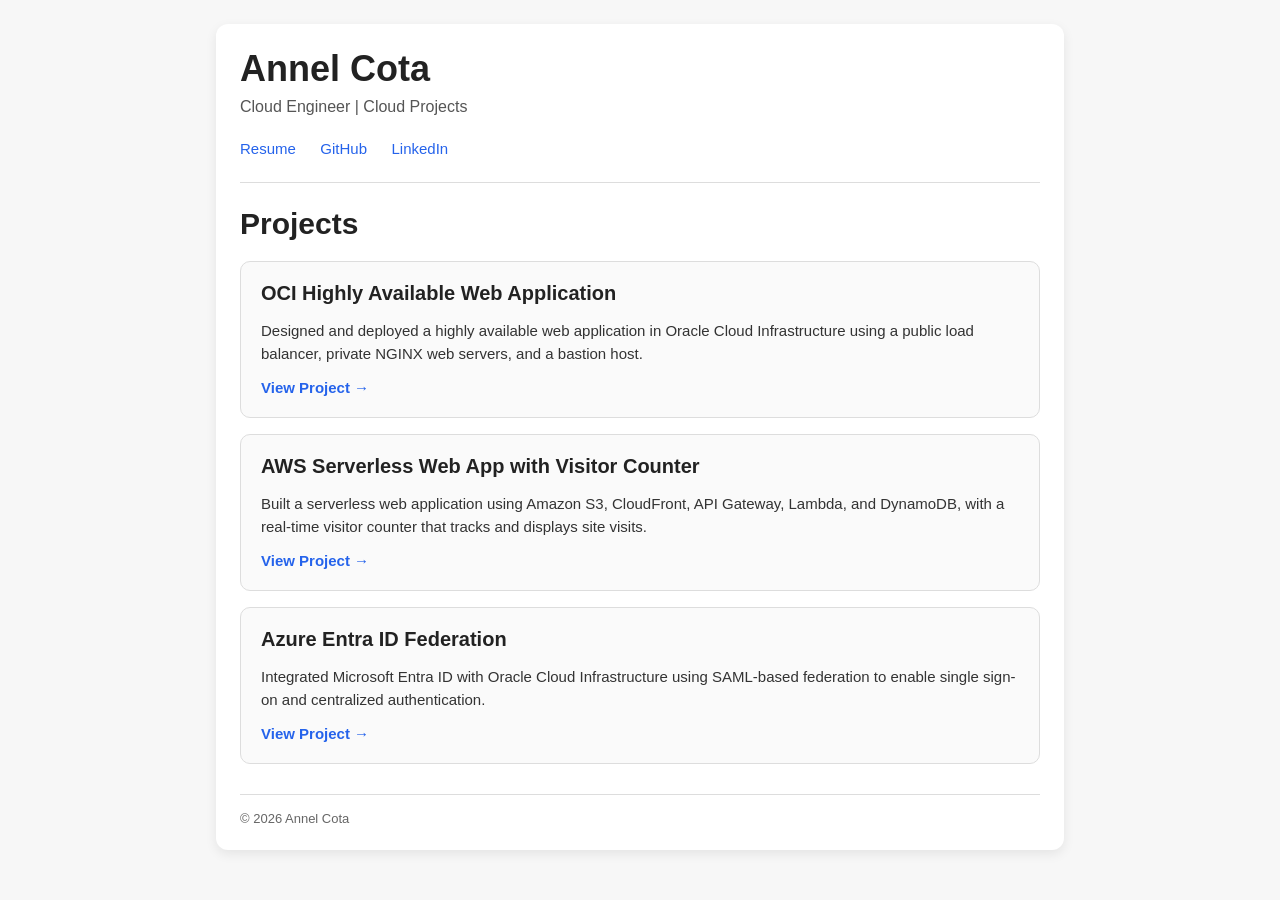
==== index.html @ 1a6d838b "Update index.html" ====
<!DOCTYPE html>
<html lang="en">
<head>
  <meta charset="UTF-8">
  <meta name="viewport" content="width=device-width, initial-scale=1.0">
  <link rel="stylesheet" href="style.css">
  <title>Annel Cota | Portfolio</title>
</head>

<body>
  <div class="container">

    <h1>Annel Cota</h1>

    <p class="subtitle">
      Cloud Engineer | Cloud Projects
    </p>

    <div class="nav-links">
      <a href="annelcota-resume-APR2026.pdf" target="_blank">Resume</a>
      <a href="https://github.com/cotaannel" target="_blank">GitHub</a>
      <a href="https://www.linkedin.com/in/annel-cota/" target="_blank">LinkedIn</a>
    </div>

    <hr>

    <h2>Projects</h2>

    <div class="project-card">
      <h3>OCI Highly Available Web Application</h3>

      <p>
        Designed and deployed a highly available web application in Oracle Cloud
        Infrastructure using a public load balancer, private NGINX web servers,
        and a bastion host.
      </p>

      <a class="project-link" href="http://163.192.210.14/">
        View Project →
      </a>
    </div>

    <div class="project-card">
      <h3>AWS Serverless Web App with Visitor Counter</h3>

      <p>
       Built a serverless web application using Amazon S3, CloudFront, API Gateway, Lambda, and DynamoDB, 
        with a real-time visitor counter that tracks and displays site visits.
      </p>

      <a class="project-link" href="aws-project.html">
        View Project →
      </a>
    </div>

    <div class="project-card">
      <h3>Azure Entra ID Federation</h3>

      <p>
        Integrated Microsoft Entra ID with Oracle Cloud Infrastructure using SAML-based federation to enable single sign-on and centralized authentication.
      </p>

      <a class="project-link" href="azure-project.html">
        View Project →
      </a>
    </div>

    <div class="footer">
      © 2026 Annel Cota
    </div>

  </div>
</body>
</html>
---- style.css ----
body {
      font-family: Arial, sans-serif;
      background: #f7f7f7;
      color: #222;
      margin: 0;
      padding: 24px;
    }

    .container {
      max-width: 800px;
      margin: auto;
      background: white;
      padding: 24px;
      border-radius: 12px;
      box-shadow: 0 4px 12px rgba(0, 0, 0, 0.08);
    }

    h1 {
      font-size: 36px;
      margin: 0;
    }

    .subtitle {
      font-size: 16px;
      color: #555;
      margin-top: 8px;
      margin-bottom: 24px;
    }

    .nav-links {
      margin-bottom: 24px;
    }

    .nav-links a {
      color: #2563eb;
      text-decoration: none;
      font-size: 15px;
      margin-right: 20px;
    }

    .nav-links a:hover {
      text-decoration: underline;
    }

    hr {
      border: none;
      border-top: 1px solid #ddd;
      margin: 24px 0;
    }

    h2 {
      font-size: 30px;
      margin-top: 0;
      margin-bottom: 20px;
    }

    .project-card {
      border: 1px solid #ddd;
      border-radius: 10px;
      background: #fafafa;
      padding: 20px;
      margin-bottom: 16px;
    }

    .project-card h3 {
      margin-top: 0;
      margin-bottom: 12px;
      font-size: 20px;
    }

    .project-card p {
      font-size: 15px;
      line-height: 1.5;
      color: #333;
      margin-bottom: 14px;
    }

    .project-link {
      color: #2563eb;
      text-decoration: none;
      font-size: 15px;
      font-weight: bold;
    }

    .project-link:hover {
      text-decoration: underline;
    }

    .footer {
      margin-top: 30px;
      padding-top: 16px;
      border-top: 1px solid #ddd;
      color: #666;
      font-size: 13px;
    }

    .footer a {
      color: #2563eb;
      text-decoration: none;
      margin-left: 10px;
    }

    .footer a:hover {
      text-decoration: underline;
    }

    @media (max-width: 768px) {
      body {
        padding: 16px;
      }

      .container {
        padding: 20px;
      }

      h1 {
        font-size: 30px;
      }

      h2 {
        font-size: 24px;
      }

      .project-card h3 {
        font-size: 18px;
      }
    }
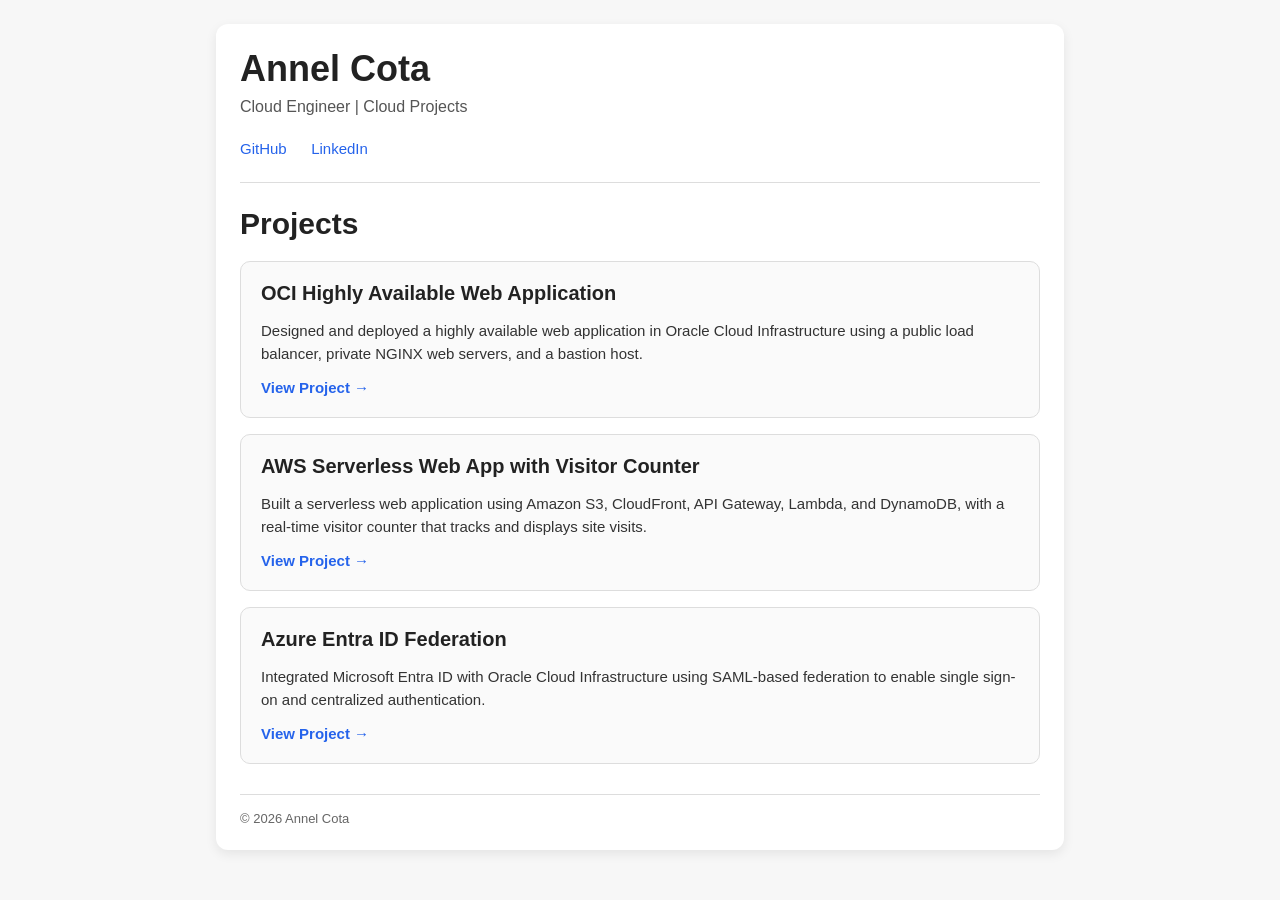
==== commit 1585cd1e: "Update index.html" ====
--- a/index.html
+++ b/index.html
@@ -17,7 +17,7 @@
     </p>
 
     <div class="nav-links">
-      <a href="annelcota-resume-APR2026.pdf" target="_blank">Resume</a>
+      <!-- <a href="resume.pdf" target="_blank">Resume</a> -->
       <a href="https://github.com/cotaannel" target="_blank">GitHub</a>
       <a href="https://www.linkedin.com/in/annel-cota/" target="_blank">LinkedIn</a>
     </div>
@@ -48,7 +48,7 @@
         with a real-time visitor counter that tracks and displays site visits.
       </p>
 
-      <a class="project-link" href="aws-project.html">
+      <a class="project-link" href="https://aws.annelcota.com">
         View Project →
       </a>
     </div>
@@ -60,7 +60,7 @@
         Integrated Microsoft Entra ID with Oracle Cloud Infrastructure using SAML-based federation to enable single sign-on and centralized authentication.
       </p>
 
-      <a class="project-link" href="azure-project.html">
+      <a class="project-link" href="azure-index.html">
         View Project →
       </a>
     </div>
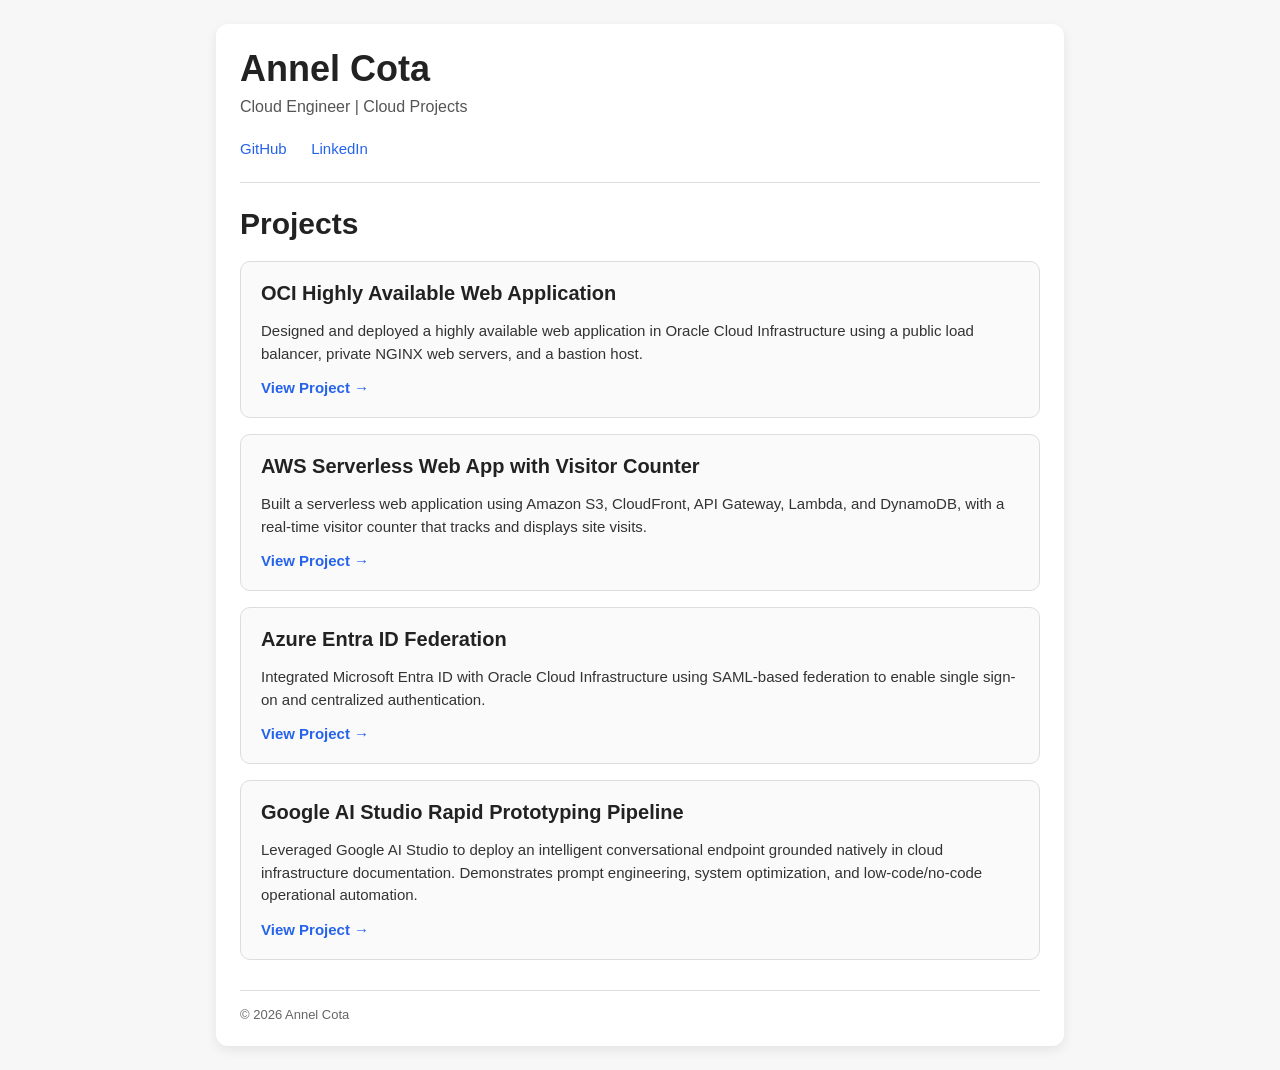
==== commit 78550b30: "Update index.html" ====
--- a/index.html
+++ b/index.html
@@ -65,6 +65,19 @@
       </a>
     </div>
 
+    <div class="project-card">
+      <h3>Google AI Studio Rapid Prototyping Pipeline</h3>
+
+      <p>
+        Leveraged Google AI Studio to deploy an intelligent conversational endpoint grounded natively in cloud infrastructure documentation.
+        Demonstrates prompt engineering, system optimization, and low-code/no-code operational automation.
+      </p>
+
+      <a class="project-link" href="azure-index.html">
+        View Project →
+      </a>
+    </div>
+
     <div class="footer">
       © 2026 Annel Cota
     </div>
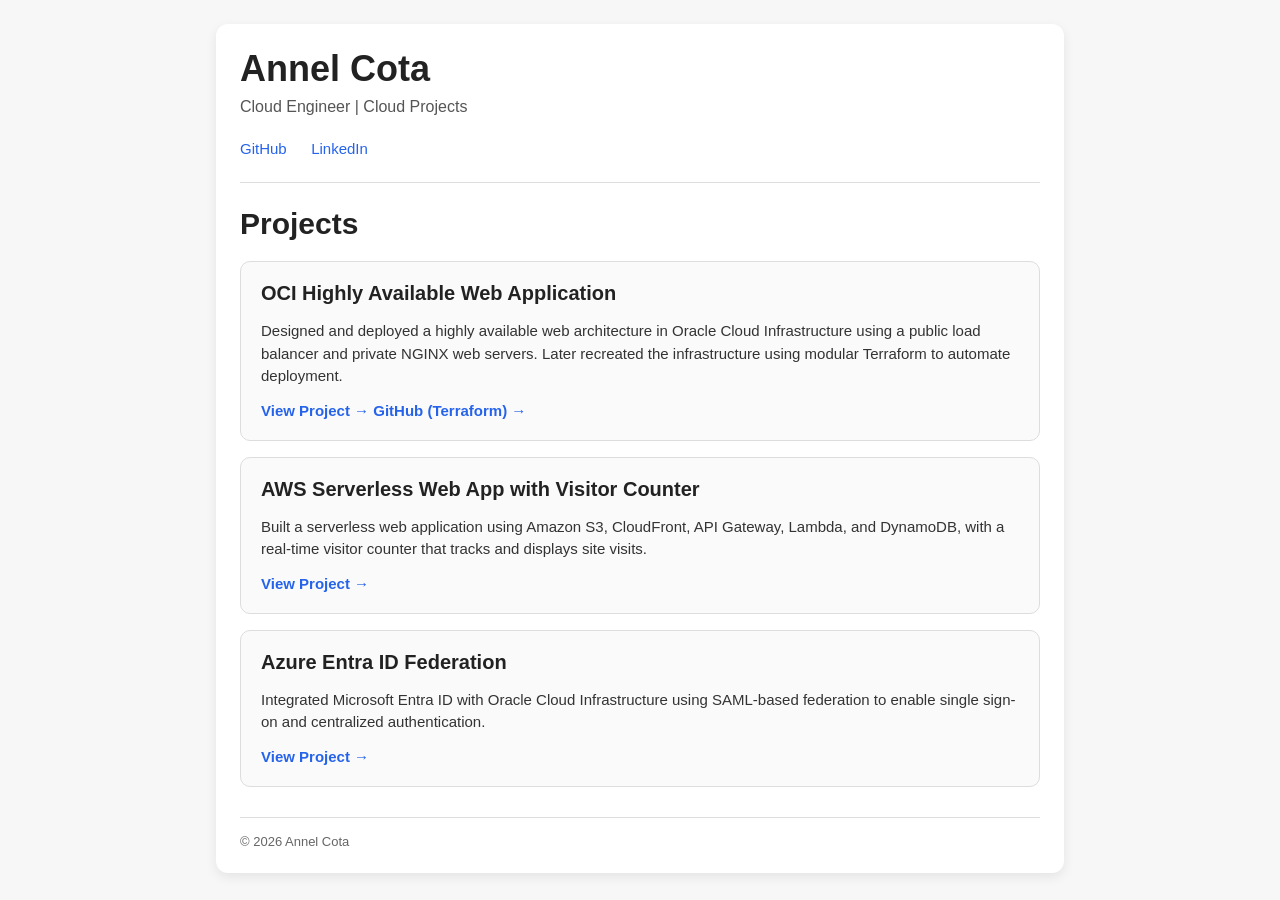
==== commit 6a87a2eb: "Revise OCI project description and add GitHub link Updated project description to include modular Te" ====
--- a/index.html
+++ b/index.html
@@ -30,13 +30,16 @@
       <h3>OCI Highly Available Web Application</h3>
 
       <p>
-        Designed and deployed a highly available web application in Oracle Cloud
-        Infrastructure using a public load balancer, private NGINX web servers,
-        and a bastion host.
+        Designed and deployed a highly available web architecture in Oracle Cloud Infrastructure using a 
+        public load balancer and private NGINX web servers. Later recreated the infrastructure using modular 
+        Terraform to automate deployment.
       </p>
 
       <a class="project-link" href="http://163.192.210.14/">
         View Project →
+      </a>
+      <a class="project-link" href="https://github.com/cotaannel/oci-terraform-modular-infrastructure/">
+        GitHub (Terraform) →
       </a>
     </div>
 
@@ -65,19 +68,6 @@
       </a>
     </div>
 
-    <div class="project-card">
-      <h3>Google AI Studio Rapid Prototyping Pipeline</h3>
-
-      <p>
-        Leveraged Google AI Studio to deploy an intelligent conversational endpoint grounded natively in cloud infrastructure documentation.
-        Demonstrates prompt engineering, system optimization, and low-code/no-code operational automation.
-      </p>
-
-      <a class="project-link" href="azure-index.html">
-        View Project →
-      </a>
-    </div>
-
     <div class="footer">
       © 2026 Annel Cota
     </div>
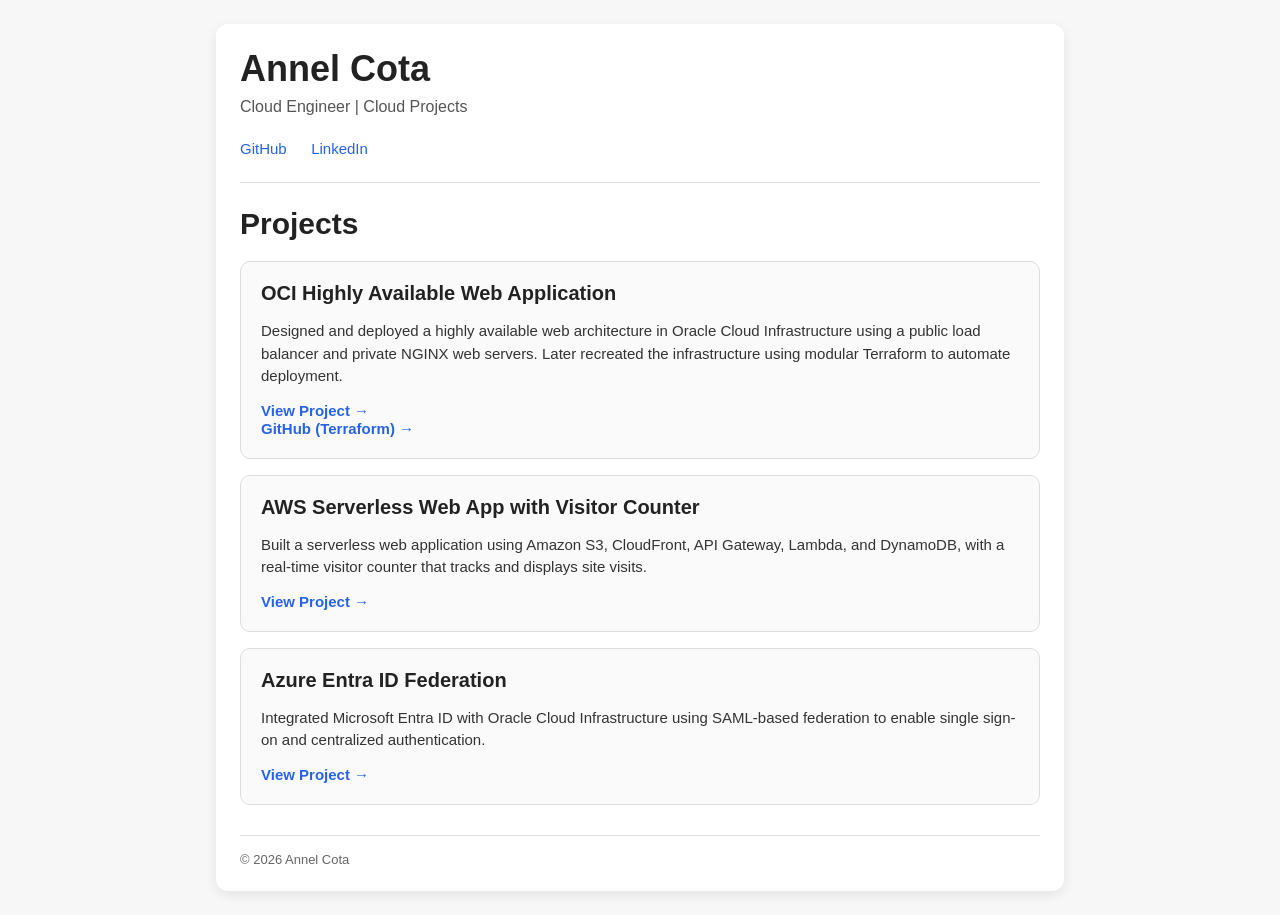
==== commit 46692950: "Edit links Added target and rel attributes to GitHub link for security and improved user experience." ====
--- a/index.html
+++ b/index.html
@@ -38,7 +38,9 @@
       <a class="project-link" href="http://163.192.210.14/">
         View Project →
       </a>
-      <a class="project-link" href="https://github.com/cotaannel/oci-terraform-modular-infrastructure/">
+      <br />
+      <a class="project-link" href="https://github.com/cotaannel/oci-terraform-modular-infrastructure/"
+        target="_blank" rel="noopener noreferrer">
         GitHub (Terraform) →
       </a>
     </div>
